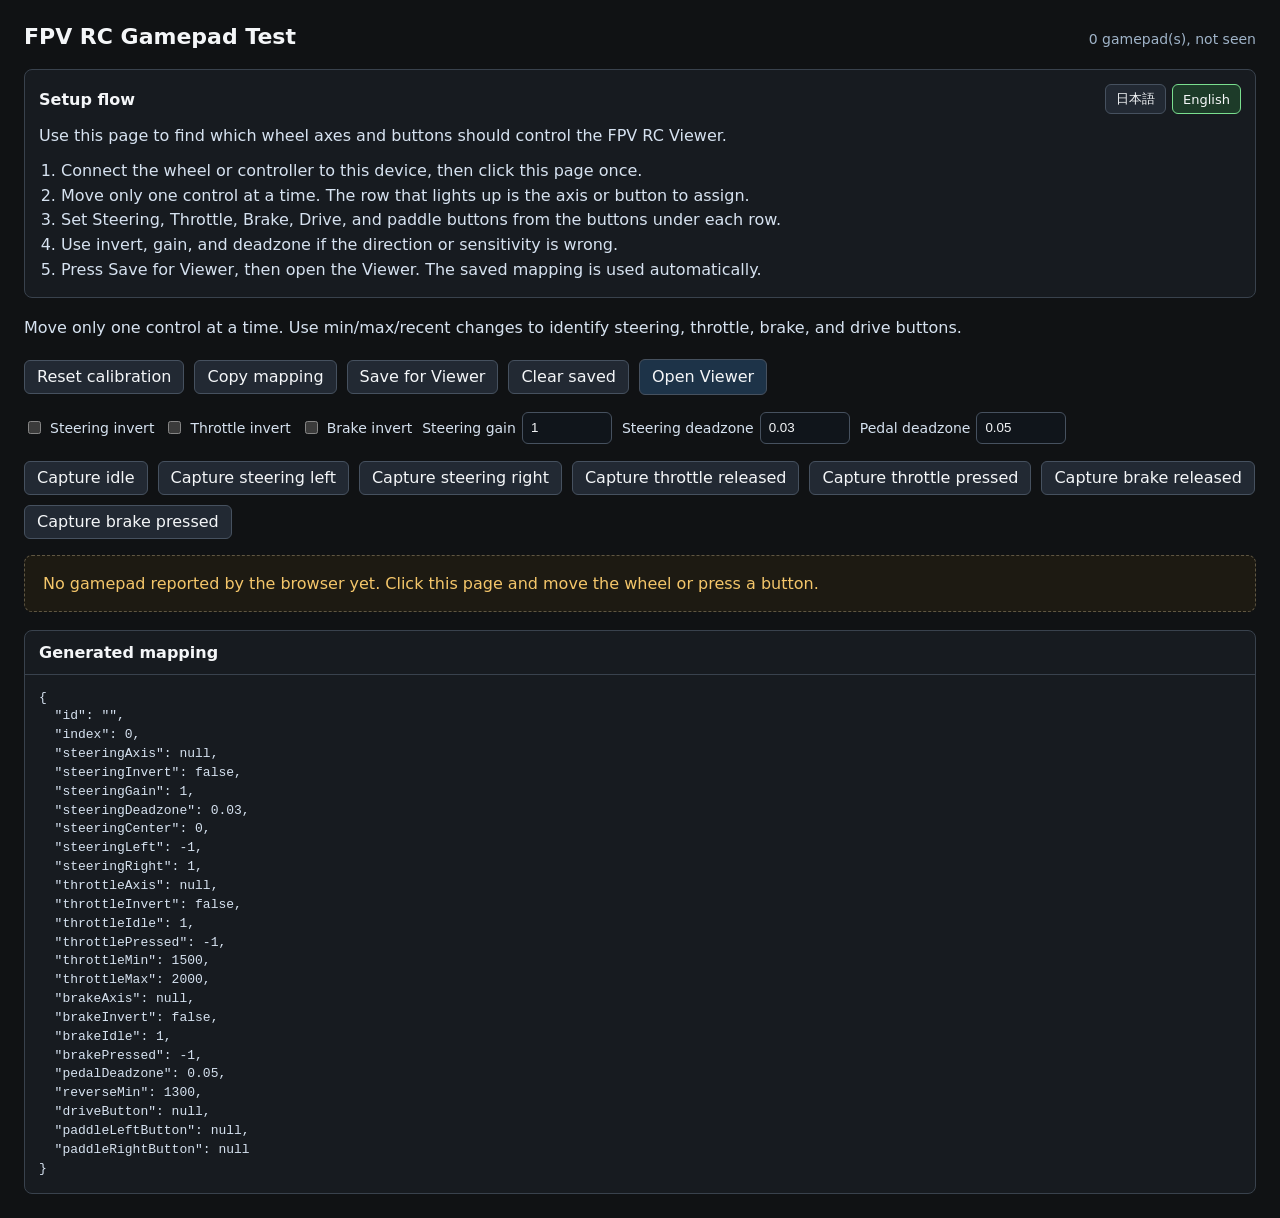
==== tools/momo-relay/web/gamepad.html @ 5677c79a "ローカル relay と Native Pilot を追加する" ====
<!doctype html>
<html lang="en">
<head>
  <meta charset="utf-8">
  <meta name="viewport" content="width=device-width, initial-scale=1">
  <title>FPV RC Gamepad Test</title>
  <style>
    :root {
      color-scheme: dark;
      font-family: system-ui, -apple-system, BlinkMacSystemFont, "Segoe UI", sans-serif;
      background: #101214;
      color: #f4f6f8;
    }

    body {
      margin: 0;
      padding: 24px;
    }

    header {
      display: flex;
      align-items: baseline;
      justify-content: space-between;
      gap: 16px;
      margin-bottom: 20px;
    }

    h1 {
      margin: 0;
      font-size: 22px;
      font-weight: 700;
    }

    .status {
      color: #9fb3c8;
      font-size: 14px;
    }

    .notice {
      margin-bottom: 18px;
      color: #d6e2f0;
      line-height: 1.55;
    }

    .guide {
      margin: 0 0 18px;
      padding: 14px;
      border: 1px solid #39424d;
      border-radius: 8px;
      background: #171b20;
    }

    .guide-header {
      display: flex;
      align-items: center;
      justify-content: space-between;
      gap: 12px;
      margin-bottom: 10px;
    }

    .guide h2 {
      margin: 0;
      font-size: 16px;
    }

    .guide p {
      margin: 0 0 10px;
      color: #d6e2f0;
      line-height: 1.55;
    }

    .guide ol {
      margin: 0;
      padding-left: 22px;
      color: #d6e2f0;
      line-height: 1.55;
    }

    .language-switch {
      display: flex;
      gap: 6px;
      flex: 0 0 auto;
    }

    .language-switch button {
      min-height: 30px;
      padding: 0 10px;
      font-size: 13px;
    }

    .language-switch button.active {
      border-color: #7adf8f;
      background: #1d3b29;
    }

    .toolbar {
      display: flex;
      flex-wrap: wrap;
      align-items: center;
      gap: 10px;
      margin: 0 0 16px;
    }

    button {
      min-height: 34px;
      padding: 0 12px;
      color: #f4f6f8;
      border: 1px solid #46515f;
      border-radius: 6px;
      background: #222933;
      font: inherit;
      cursor: pointer;
    }

    .viewer-link {
      display: inline-flex;
      align-items: center;
      min-height: 34px;
      padding: 0 12px;
      color: #f4f6f8;
      border: 1px solid #46515f;
      border-radius: 6px;
      background: #1d3348;
      text-decoration: none;
    }

    button:hover {
      background: #2b3440;
    }

    .mapping-options label {
      display: inline-flex;
      align-items: center;
      gap: 6px;
      min-height: 34px;
      color: #d6e2f0;
      font-size: 14px;
    }

    .mapping-options input[type="number"] {
      width: 72px;
      min-height: 30px;
      padding: 0 8px;
      color: #f4f6f8;
      border: 1px solid #46515f;
      border-radius: 6px;
      background: #10151b;
    }

    .assign-status {
      color: #7adf8f;
      font-family: Consolas, monospace;
      font-size: 13px;
      min-height: 18px;
    }

    .grid {
      display: grid;
      grid-template-columns: repeat(auto-fit, minmax(320px, 1fr));
      gap: 14px;
    }

    .pad {
      border: 1px solid #39424d;
      border-radius: 8px;
      padding: 14px;
      background: #171b20;
    }

    .pad h2 {
      margin: 0 0 10px;
      font-size: 16px;
    }

    .meta {
      color: #afbfce;
      font-family: Consolas, monospace;
      font-size: 13px;
      line-height: 1.45;
      word-break: break-all;
    }

    .row {
      display: grid;
      grid-template-columns: 76px 76px 76px 76px 70px 1fr;
      align-items: center;
      gap: 10px;
      margin: 8px 0;
      font-family: Consolas, monospace;
      font-size: 13px;
    }

    .row.header {
      color: #91a4b7;
      margin-top: 12px;
    }

    .row.recent {
      color: #ffffff;
      text-shadow: 0 0 8px rgba(95, 192, 255, 0.75);
    }

    .bar {
      height: 8px;
      overflow: hidden;
      border-radius: 999px;
      background: #2c343e;
    }

    .fill {
      width: 50%;
      height: 100%;
      background: #5fc0ff;
    }

    .button-on .fill {
      background: #7adf8f;
    }

    .actions {
      grid-column: 1 / -1;
      display: flex;
      flex-wrap: wrap;
      gap: 6px;
      margin: -2px 0 6px 86px;
    }

    .actions button {
      min-height: 28px;
      padding: 0 9px;
      font-size: 12px;
    }

    .actions button.assigned {
      border-color: #7adf8f;
      background: #1d3b29;
      color: #ffffff;
    }

    .mapping {
      margin: 18px 0 0;
      border: 1px solid #39424d;
      border-radius: 8px;
      background: #171b20;
    }

    .mapping h2 {
      margin: 0;
      padding: 12px 14px;
      font-size: 16px;
      border-bottom: 1px solid #39424d;
    }

    .mapping pre {
      margin: 0;
      padding: 14px;
      overflow: auto;
      color: #d6e2f0;
      font-family: Consolas, monospace;
      font-size: 13px;
      line-height: 1.45;
    }

    .empty {
      padding: 18px;
      color: #f4c66a;
      border: 1px dashed #5f5642;
      border-radius: 8px;
      background: #1d1a12;
    }
  </style>
</head>
<body>
  <header>
    <h1 data-i18n="title">FPV RC Gamepad Test</h1>
    <div id="status" class="status">waiting</div>
  </header>
  <section class="guide" aria-labelledby="guideTitle">
    <div class="guide-header">
      <h2 id="guideTitle" data-i18n="guideTitle">Setup flow</h2>
      <div class="language-switch" aria-label="Language">
        <button class="languageButton" type="button" data-lang="ja">日本語</button>
        <button class="languageButton" type="button" data-lang="en">English</button>
      </div>
    </div>
    <p data-i18n="guideLead">Use this page to find which wheel axes and buttons should control the FPV RC Viewer.</p>
    <ol>
      <li data-i18n="step1">Connect the wheel or controller to this device, then click this page once.</li>
      <li data-i18n="step2">Move only one control at a time. The row that lights up is the axis or button to assign.</li>
      <li data-i18n="step3">Set Steering, Throttle, Brake, Drive, and paddle buttons from the buttons under each row.</li>
      <li data-i18n="step4">Use invert, gain, and deadzone if the direction or sensitivity is wrong.</li>
      <li data-i18n="step5">Press Save for Viewer, then open the Viewer. The saved mapping is used automatically.</li>
    </ol>
  </section>
  <div class="notice" data-i18n="notice">
    Move only one control at a time. Use min/max/recent changes to identify steering, throttle, brake, and drive buttons.
  </div>
  <div class="toolbar">
    <button id="resetCalibration" type="button" data-i18n="resetCalibration">Reset calibration</button>
    <button id="copyMapping" type="button" data-i18n="copyMapping">Copy mapping</button>
    <button id="saveMapping" type="button" data-i18n="saveMapping">Save for Viewer</button>
    <button id="clearMapping" type="button" data-i18n="clearMapping">Clear saved</button>
    <a id="openViewer" class="viewer-link" href="./pilot.html" target="_blank" rel="noreferrer" data-i18n="openViewer">Open Viewer</a>
    <div id="assignStatus" class="assign-status"></div>
  </div>
  <div class="toolbar mapping-options">
    <label><input id="steeringInvert" type="checkbox"> <span data-i18n="steeringInvert">Steering invert</span></label>
    <label><input id="throttleInvert" type="checkbox"> <span data-i18n="throttleInvert">Throttle invert</span></label>
    <label><input id="brakeInvert" type="checkbox"> <span data-i18n="brakeInvert">Brake invert</span></label>
    <label><span data-i18n="steeringGain">Steering gain</span> <input id="steeringGain" type="number" min="0.2" max="8" step="0.05" value="4"></label>
    <label><span data-i18n="steeringDeadzone">Steering deadzone</span> <input id="steeringDeadzone" type="number" min="0" max="0.5" step="0.01" value="0.03"></label>
    <label><span data-i18n="pedalDeadzone">Pedal deadzone</span> <input id="pedalDeadzone" type="number" min="0" max="0.5" step="0.01" value="0.05"></label>
  </div>
  <div class="toolbar">
    <button class="captureButton" type="button" data-label="idle" data-i18n="captureIdle">Capture idle</button>
    <button class="captureButton" type="button" data-label="steering_left" data-i18n="captureSteeringLeft">Capture steering left</button>
    <button class="captureButton" type="button" data-label="steering_right" data-i18n="captureSteeringRight">Capture steering right</button>
    <button class="captureButton" type="button" data-label="throttle_released" data-i18n="captureThrottleReleased">Capture throttle released</button>
    <button class="captureButton" type="button" data-label="throttle_pressed" data-i18n="captureThrottlePressed">Capture throttle pressed</button>
    <button class="captureButton" type="button" data-label="brake_released" data-i18n="captureBrakeReleased">Capture brake released</button>
    <button class="captureButton" type="button" data-label="brake_pressed" data-i18n="captureBrakePressed">Capture brake pressed</button>
  </div>
  <main id="pads" class="grid"></main>
  <section class="mapping">
    <h2 data-i18n="generatedMapping">Generated mapping</h2>
    <pre id="mappingOutput">{}</pre>
  </section>
  <script src="./gamepad.js"></script>
</body>
</html>
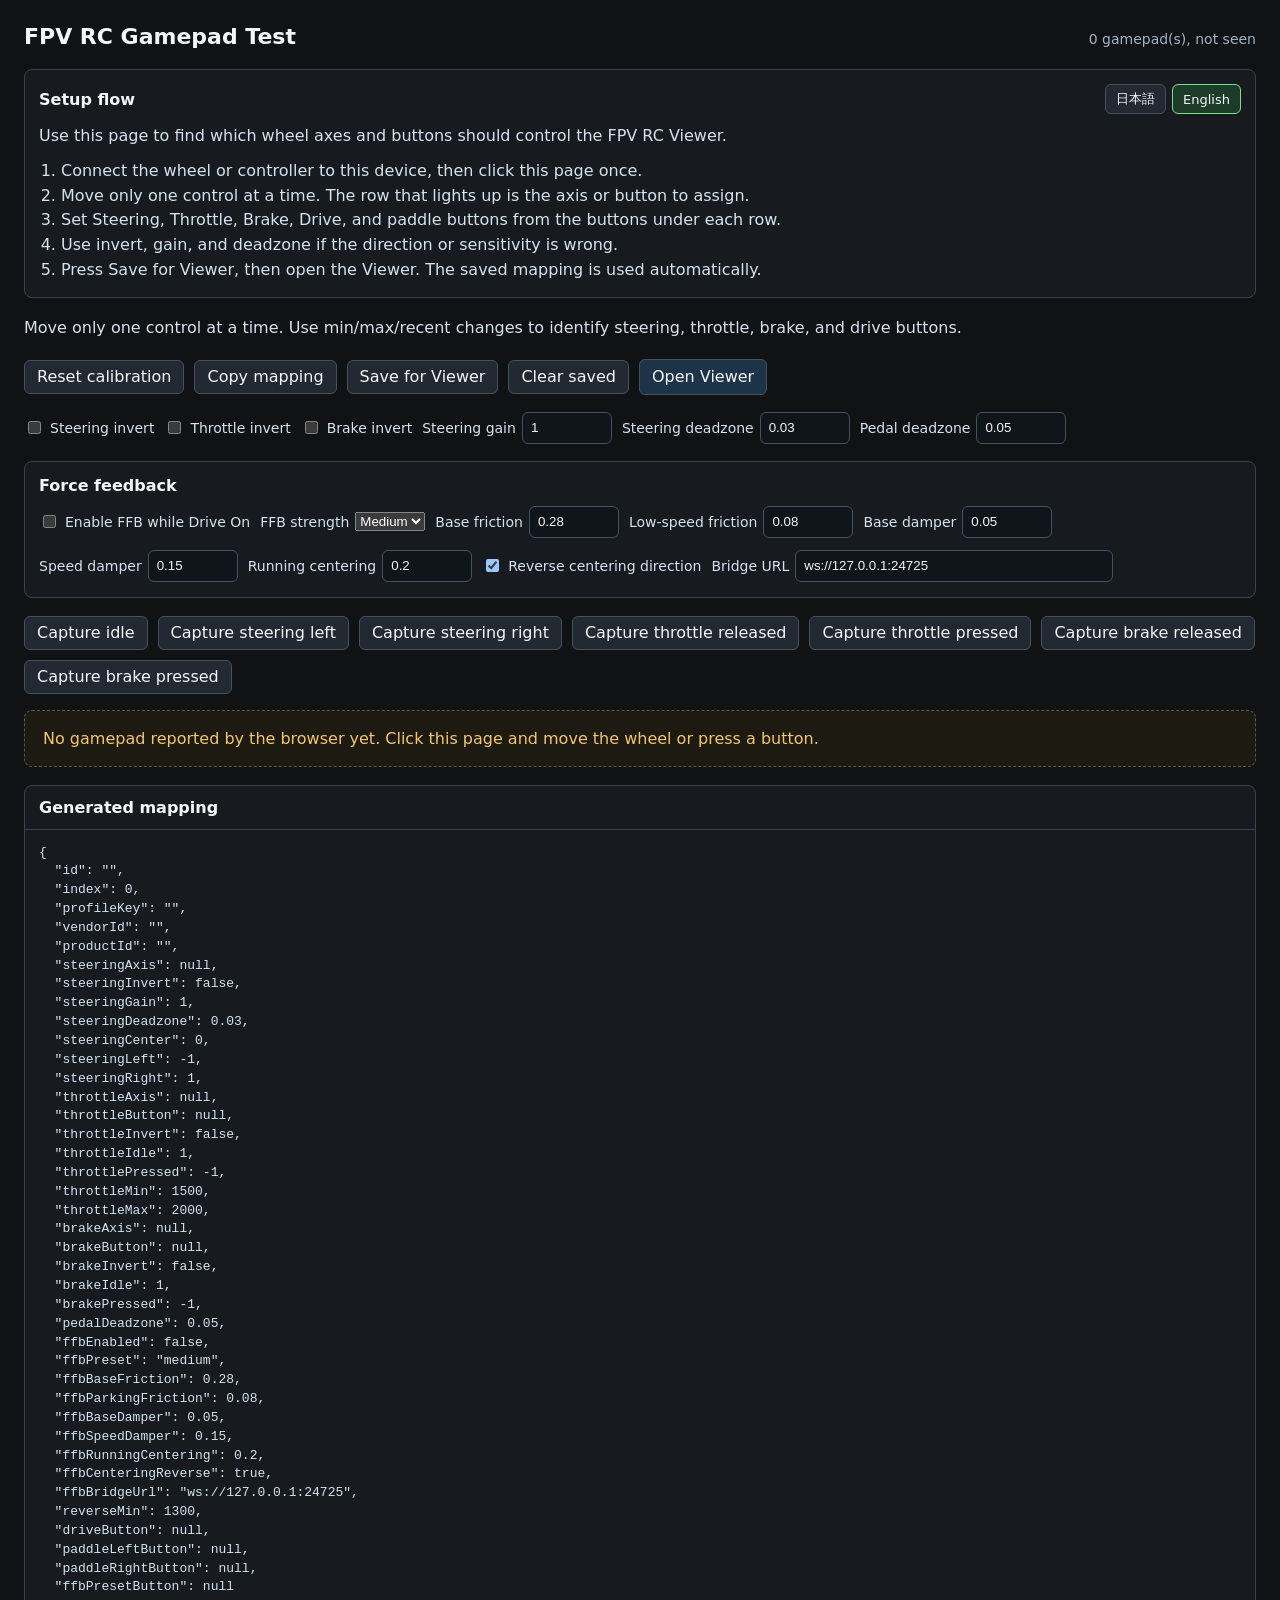
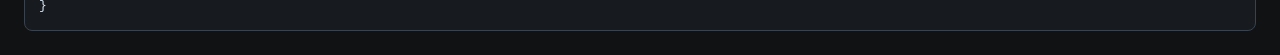
==== commit 39648b33: "RelayのFFB入力設定を配布する" ====
--- a/tools/momo-relay/web/gamepad.html
+++ b/tools/momo-relay/web/gamepad.html
@@ -147,11 +147,44 @@
       background: #10151b;
     }
 
+    .mapping-options input[type="text"] {
+      width: min(300px, 68vw);
+      min-height: 30px;
+      padding: 0 8px;
+      color: #f4f6f8;
+      border: 1px solid #46515f;
+      border-radius: 6px;
+      background: #10151b;
+    }
+
+    .ffb-options {
+      margin: 0 0 18px;
+      padding: 14px;
+      border: 1px solid #39424d;
+      border-radius: 8px;
+      background: #171b20;
+    }
+
+    .ffb-options h2 {
+      margin: 0 0 10px;
+      font-size: 16px;
+    }
+
+    .ffb-options .toolbar {
+      margin-bottom: 0;
+    }
+
     .assign-status {
       color: #7adf8f;
       font-family: Consolas, monospace;
       font-size: 13px;
       min-height: 18px;
+    }
+
+    .profile-status {
+      color: #d6e2f0;
+      font-family: Consolas, monospace;
+      font-size: 13px;
     }
 
     .grid {
@@ -167,9 +200,28 @@
       background: #171b20;
     }
 
+    .pad.selected {
+      border-color: #7adf8f;
+      box-shadow: 0 0 0 1px #7adf8f inset;
+    }
+
+    .pad-heading {
+      display: flex;
+      align-items: flex-start;
+      justify-content: space-between;
+      gap: 12px;
+      margin-bottom: 10px;
+    }
+
     .pad h2 {
-      margin: 0 0 10px;
+      margin: 0;
       font-size: 16px;
+    }
+
+    .select-gamepad.active {
+      border-color: #7adf8f;
+      background: #1d3b29;
+      cursor: default;
     }
 
     .meta {
@@ -300,7 +352,8 @@
     <button id="copyMapping" type="button" data-i18n="copyMapping">Copy mapping</button>
     <button id="saveMapping" type="button" data-i18n="saveMapping">Save for Viewer</button>
     <button id="clearMapping" type="button" data-i18n="clearMapping">Clear saved</button>
-    <a id="openViewer" class="viewer-link" href="./pilot.html" target="_blank" rel="noreferrer" data-i18n="openViewer">Open Viewer</a>
+    <a id="openViewer" class="viewer-link" href="./viewer.html" target="_blank" rel="noreferrer" data-i18n="openViewer">Open Viewer</a>
+    <div id="profileStatus" class="profile-status"></div>
     <div id="assignStatus" class="assign-status"></div>
   </div>
   <div class="toolbar mapping-options">
@@ -311,6 +364,26 @@
     <label><span data-i18n="steeringDeadzone">Steering deadzone</span> <input id="steeringDeadzone" type="number" min="0" max="0.5" step="0.01" value="0.03"></label>
     <label><span data-i18n="pedalDeadzone">Pedal deadzone</span> <input id="pedalDeadzone" type="number" min="0" max="0.5" step="0.01" value="0.05"></label>
   </div>
+  <section class="ffb-options" aria-labelledby="ffbOptionsTitle">
+    <h2 id="ffbOptionsTitle" data-i18n="ffbOptionsTitle">Force feedback</h2>
+    <div class="toolbar mapping-options">
+      <label><input id="ffbEnabled" type="checkbox"> <span data-i18n="ffbEnabled">Enable FFB while Drive On</span></label>
+      <label><span data-i18n="ffbPreset">FFB strength</span>
+        <select id="ffbPreset">
+          <option value="weak" data-i18n="ffbPresetWeak">Weak</option>
+          <option value="medium" data-i18n="ffbPresetMedium">Medium</option>
+          <option value="strong" data-i18n="ffbPresetStrong">Strong</option>
+        </select>
+      </label>
+      <label><span data-i18n="ffbBaseFriction">Base friction</span> <input id="ffbBaseFriction" type="number" min="0" max="1" step="0.01" value="0.28"></label>
+      <label><span data-i18n="ffbParkingFriction">Low-speed friction</span> <input id="ffbParkingFriction" type="number" min="0" max="1" step="0.01" value="0.08"></label>
+      <label><span data-i18n="ffbBaseDamper">Base damper</span> <input id="ffbBaseDamper" type="number" min="0" max="1" step="0.01" value="0.05"></label>
+      <label><span data-i18n="ffbSpeedDamper">Speed damper</span> <input id="ffbSpeedDamper" type="number" min="0" max="1" step="0.01" value="0.15"></label>
+      <label><span data-i18n="ffbRunningCentering">Running centering</span> <input id="ffbRunningCentering" type="number" min="0" max="1" step="0.01" value="0.20"></label>
+      <label><input id="ffbCenteringReverse" type="checkbox" checked> <span data-i18n="ffbCenteringReverse">Reverse centering direction</span></label>
+      <label><span data-i18n="ffbBridgeUrl">Bridge URL</span> <input id="ffbBridgeUrl" type="text" inputmode="url" value="ws://127.0.0.1:24725" autocomplete="off" spellcheck="false"></label>
+    </div>
+  </section>
   <div class="toolbar">
     <button class="captureButton" type="button" data-label="idle" data-i18n="captureIdle">Capture idle</button>
     <button class="captureButton" type="button" data-label="steering_left" data-i18n="captureSteeringLeft">Capture steering left</button>
@@ -325,6 +398,7 @@
     <h2 data-i18n="generatedMapping">Generated mapping</h2>
     <pre id="mappingOutput">{}</pre>
   </section>
-  <script src="./gamepad.js"></script>
+  <script src="./gamepad-profile.js?v=20260711-gamepad-profiles"></script>
+  <script src="./gamepad.js?v=20260722-ffb-presets"></script>
 </body>
 </html>
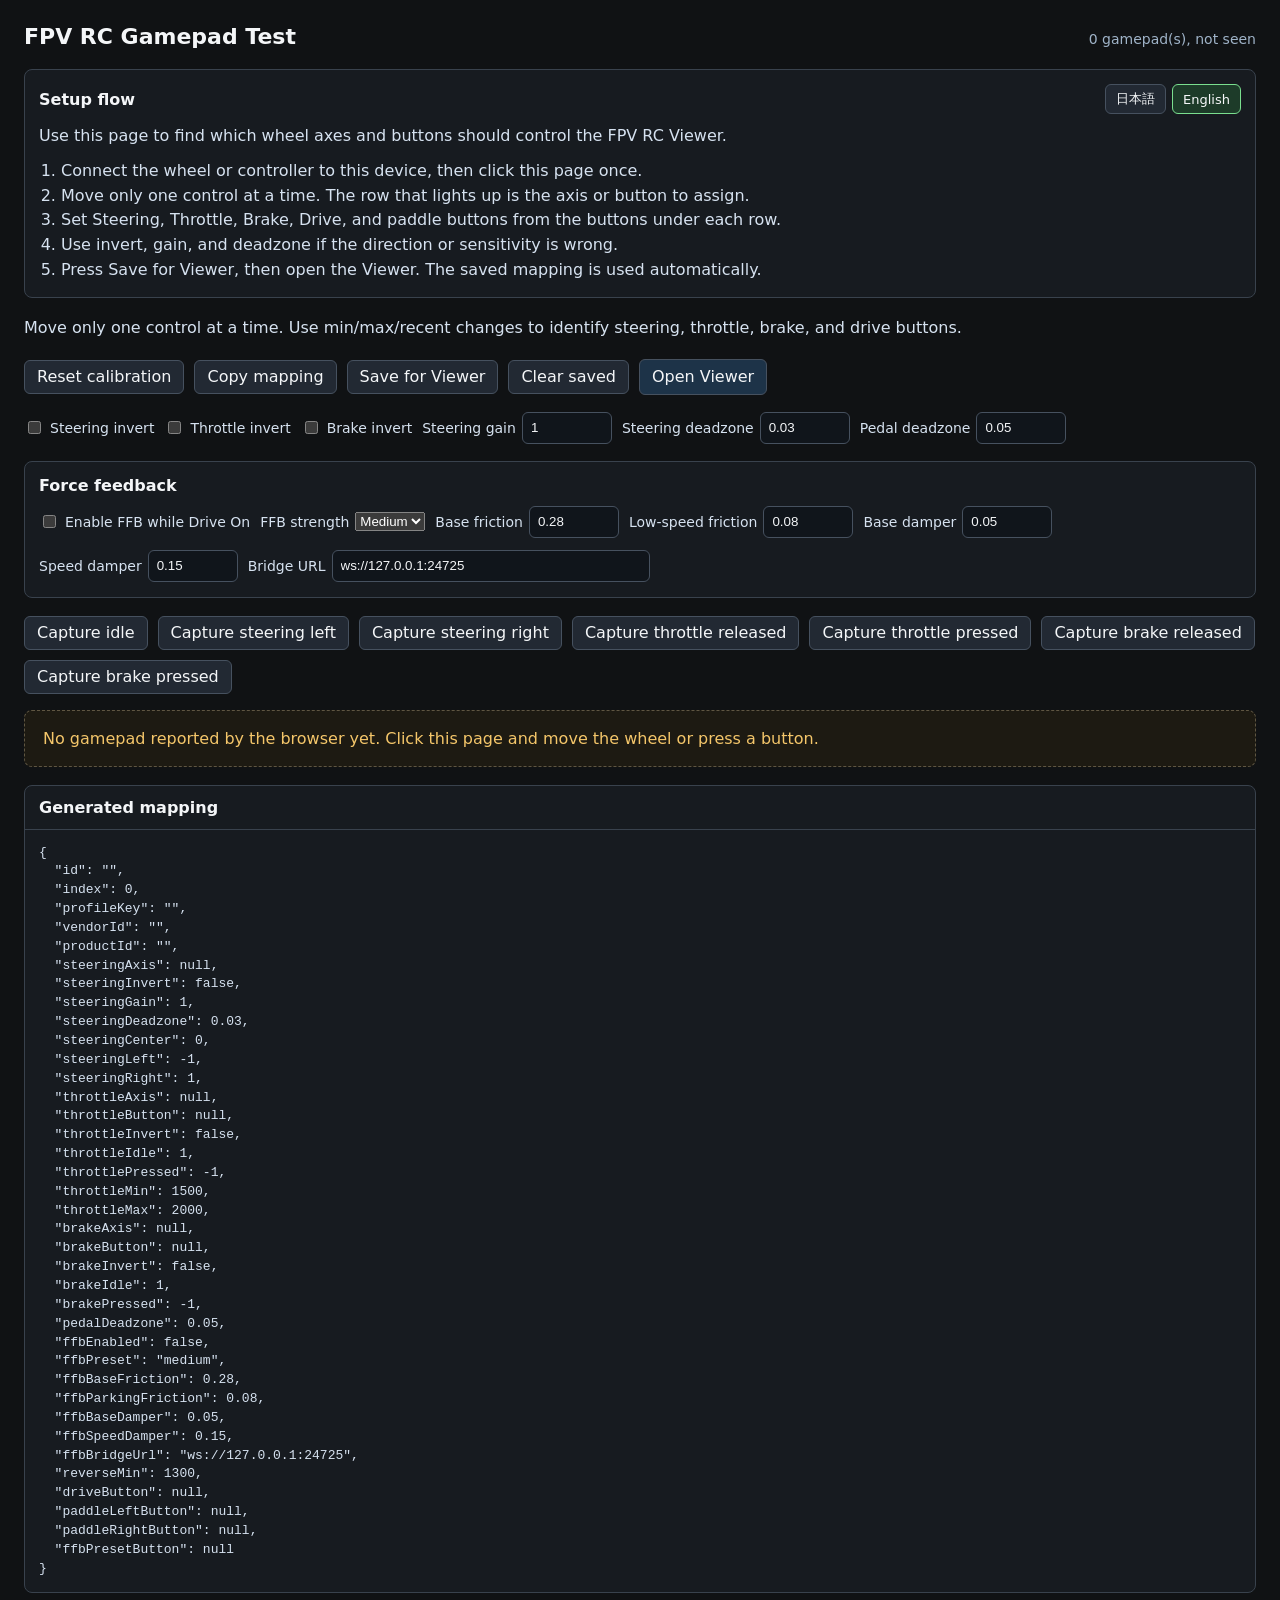
==== commit 8aba31df: "feat: sync Relay input and FFB setup" ====
--- a/tools/momo-relay/web/gamepad.html
+++ b/tools/momo-relay/web/gamepad.html
@@ -379,8 +379,6 @@
       <label><span data-i18n="ffbParkingFriction">Low-speed friction</span> <input id="ffbParkingFriction" type="number" min="0" max="1" step="0.01" value="0.08"></label>
       <label><span data-i18n="ffbBaseDamper">Base damper</span> <input id="ffbBaseDamper" type="number" min="0" max="1" step="0.01" value="0.05"></label>
       <label><span data-i18n="ffbSpeedDamper">Speed damper</span> <input id="ffbSpeedDamper" type="number" min="0" max="1" step="0.01" value="0.15"></label>
-      <label><span data-i18n="ffbRunningCentering">Running centering</span> <input id="ffbRunningCentering" type="number" min="0" max="1" step="0.01" value="0.20"></label>
-      <label><input id="ffbCenteringReverse" type="checkbox" checked> <span data-i18n="ffbCenteringReverse">Reverse centering direction</span></label>
       <label><span data-i18n="ffbBridgeUrl">Bridge URL</span> <input id="ffbBridgeUrl" type="text" inputmode="url" value="ws://127.0.0.1:24725" autocomplete="off" spellcheck="false"></label>
     </div>
   </section>
@@ -399,6 +397,6 @@
     <pre id="mappingOutput">{}</pre>
   </section>
   <script src="./gamepad-profile.js?v=20260711-gamepad-profiles"></script>
-  <script src="./gamepad.js?v=20260722-ffb-presets"></script>
+  <script src="./gamepad.js?v=20260723-ffb-bridge-gui"></script>
 </body>
 </html>
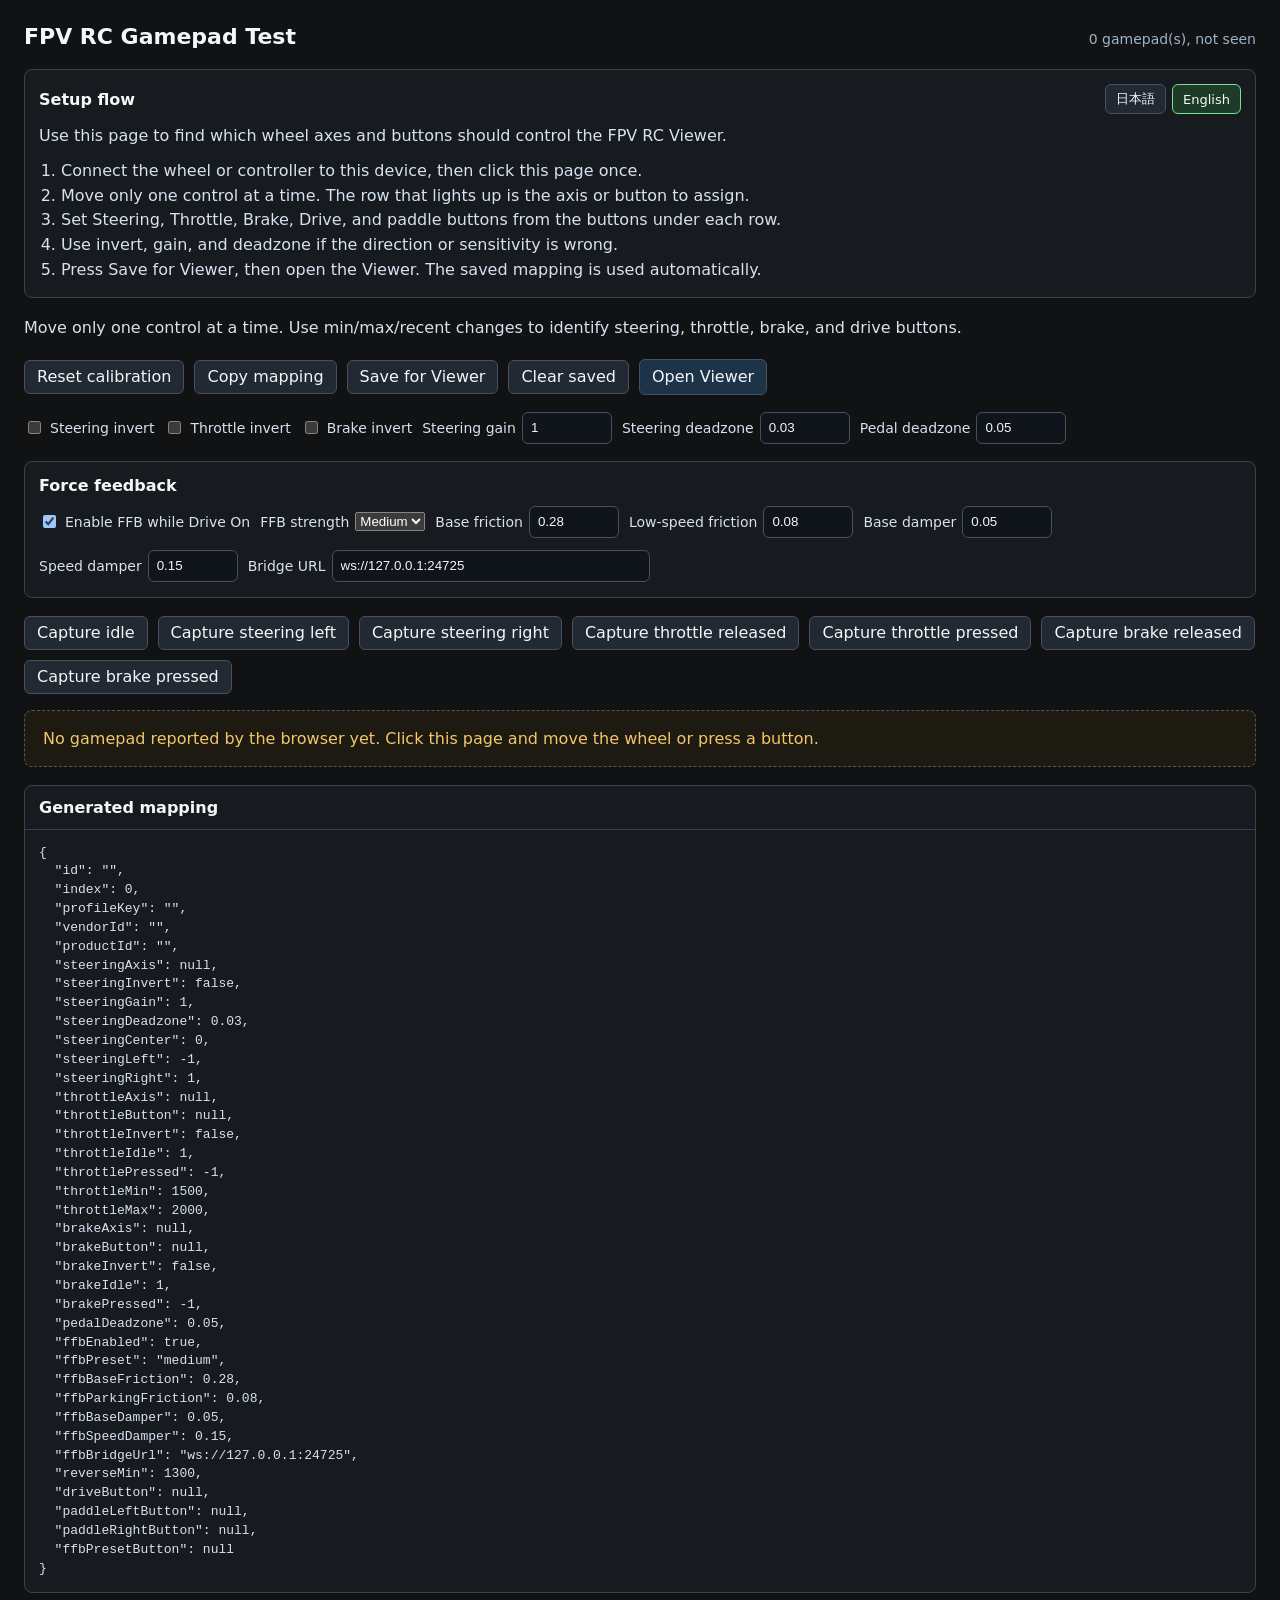
==== commit 1124c231: "Relay に ESC テレメトリ表示とログを配布する" ====
--- a/tools/momo-relay/web/gamepad.html
+++ b/tools/momo-relay/web/gamepad.html
@@ -396,7 +396,7 @@
     <h2 data-i18n="generatedMapping">Generated mapping</h2>
     <pre id="mappingOutput">{}</pre>
   </section>
-  <script src="./gamepad-profile.js?v=20260711-gamepad-profiles"></script>
-  <script src="./gamepad.js?v=20260723-ffb-bridge-gui"></script>
+  <script src="./gamepad-profile.js?v=20260815-ffb-default-v1"></script>
+  <script src="./gamepad.js?v=20260815-ffb-default-v1"></script>
 </body>
 </html>
